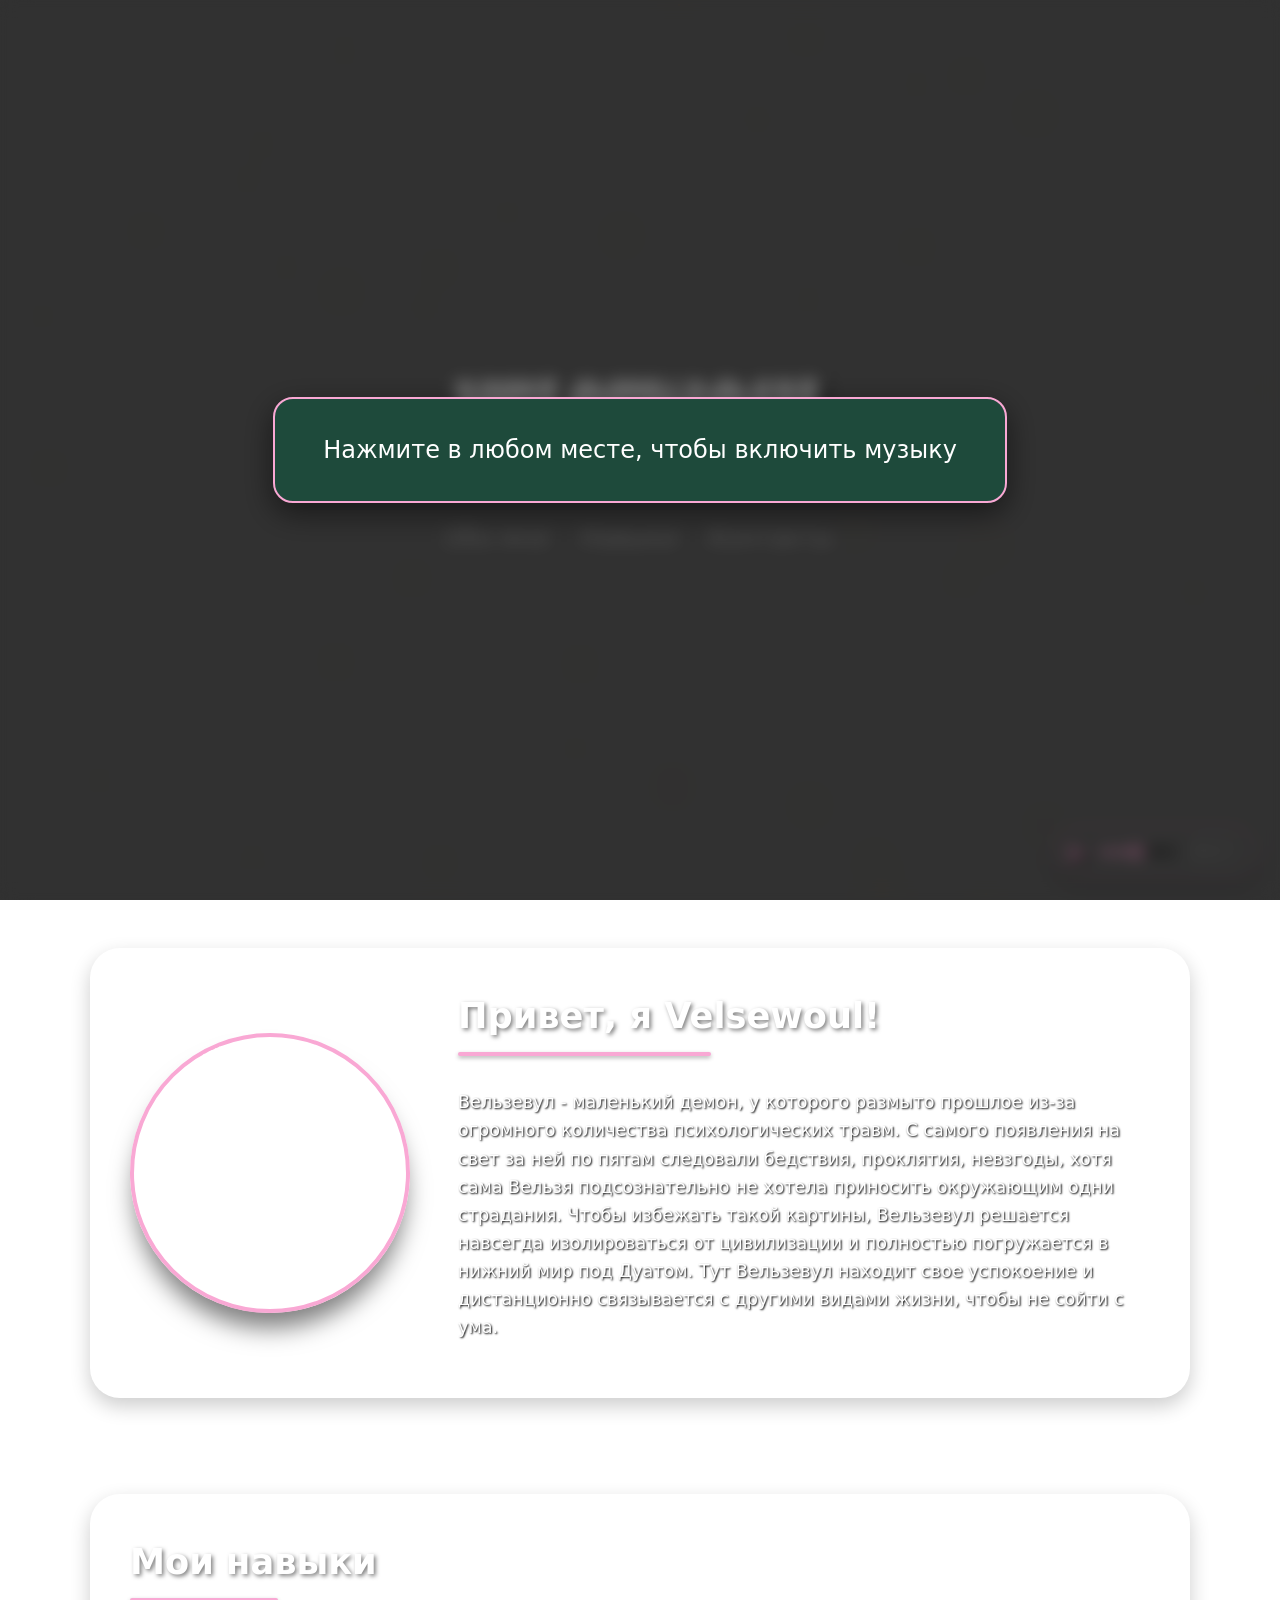
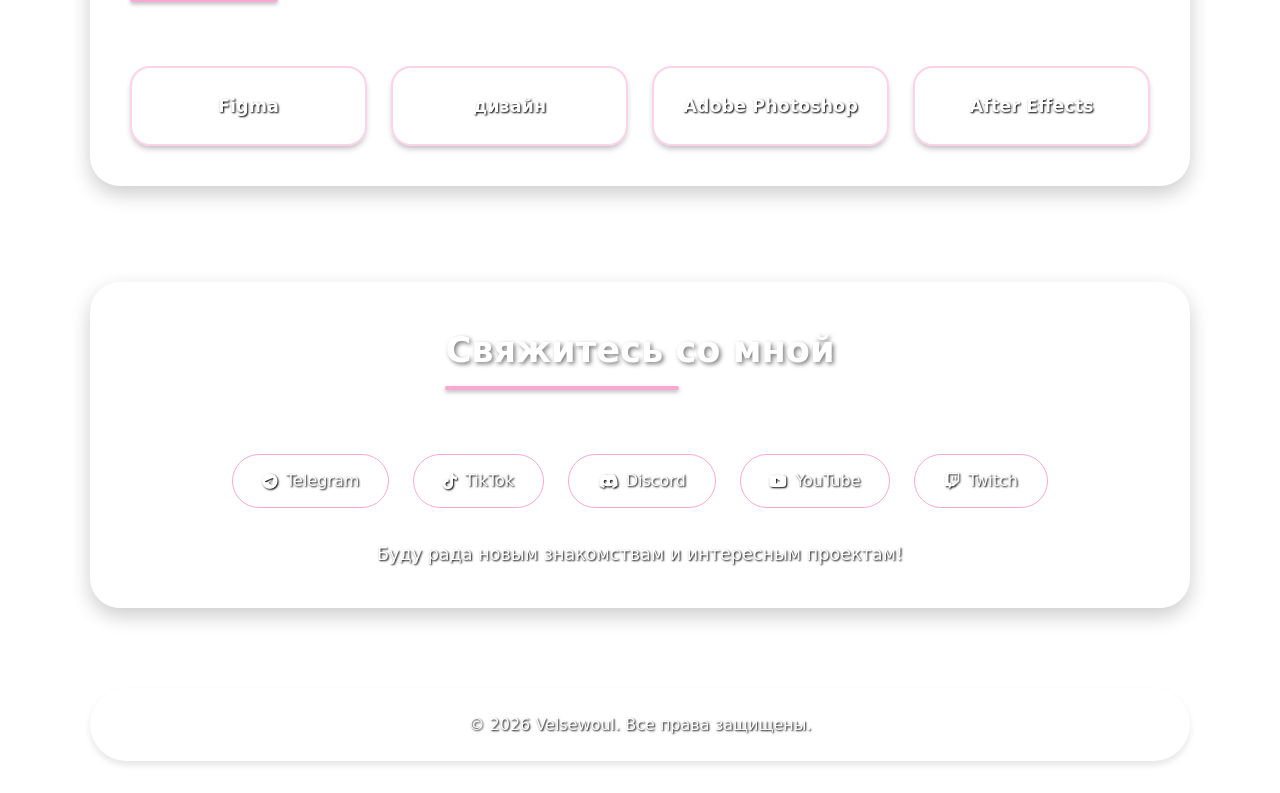
==== index.html @ 4102437e "Update index.html" ====
<!DOCTYPE html>
<html lang="ru">
<head>
    <meta charset="UTF-8">
    <meta name="viewport" content="width=device-width, initial-scale=1.0">
    <title>Личная страница Velsewoul</title>
    <!-- Особый шрифт для заголовка -->
    <link href="https://fonts.googleapis.com/css2?family=Creepster&display=swap" rel="stylesheet">
    <!-- Иконки Font Awesome -->
    <link rel="stylesheet" href="https://cdnjs.cloudflare.com/ajax/libs/font-awesome/6.0.0-beta3/css/all.min.css">
    <link rel="stylesheet" href="site.css">
</head>
<body>
    <!-- Оверлей для первого клика (поверх всего) -->
    <div id="start-overlay" class="start-overlay">
        <div class="overlay-content">
            <p>Нажмите в любом месте, чтобы включить музыку</p>
        </div>
    </div>

    <!-- Фоновое видео (запускается после клика) -->
    <video id="bg-video" class="background-video" loop muted playsinline>
        <source src="background.mp4" type="video/mp4">
        Ваш браузер не поддерживает видео.
    </video>
    <!-- Затемняющий слой поверх видео -->
    <div class="video-overlay"></div>

    <!-- Контейнер для искр костра -->
    <div id="sparks-container" class="sparks-container"></div>

    <!-- Шапка с заголовком и навигацией -->
    <header id="main-header">
        <div class="container">
            <h1 id="logo">Velsewoul</h1>
            <nav>
                <ul>
                    <li><a href="#about">Обо мне</a></li>
                    <li><a href="#skills">Навыки</a></li>
                    <li><a href="#contact">Контакты</a></li>
                </ul>
            </nav>
        </div>
    </header>

    <main>
        <!-- Секция "О себе" -->
        <section id="about" class="about">
            <div class="container">
                <div class="about-content">
                    <img src="https://i.pinimg.com/736x/51/02/11/5102113f59a7981c7765d953097692e5.jpg" alt="Фото Velsewoul" class="profile-photo">
                    <div class="about-text">
                        <h2>Привет, я Velsewoul!</h2>
                        <p>Вельзевул - маленький демон, у которого размыто прошлое из-за огромного количества психологических травм. С самого появления на свет за ней по пятам следовали бедствия, проклятия, невзгоды, хотя сама Вельзя подсознательно не хотела приносить окружающим одни страдания. Чтобы избежать такой картины, Вельзевул решается навсегда изолироваться от цивилизации и полностью погружается в нижний мир под Дуатом. Тут Вельзевул находит свое успокоение и дистанционно связывается с другими видами жизни, чтобы не сойти с ума.</p>
                    </div>
                </div>
            </div>
        </section>

        <!-- Секция "Навыки" -->
        <section id="skills" class="skills">
            <div class="container">
                <h2>Мои навыки</h2>
                <div class="skills-grid">
                    <div class="skill-card">Figma</div>
                    <div class="skill-card">дизайн</div>
                    <div class="skill-card">Adobe Photoshop</div>
                    <div class="skill-card">After Effects</div>
                </div>
            </div>
        </section>

        <!-- Секция "Контакты" -->
        <section id="contact" class="contact">
            <div class="container">
                <h2>Свяжитесь со мной</h2>
                <ul class="contact-list">
                    <li><a href="https://t.me/velsewoul" target="_blank" rel="noopener noreferrer"><i class="fab fa-telegram-plane"></i> Telegram</a></li>
                    <li><a href="https://tiktok.com/@velsewoul_andro" target="_blank" rel="noopener noreferrer"><i class="fab fa-tiktok"></i> TikTok</a></li>
                    <li><a href="https://discord.com/users/955137516720250970" target="_blank" rel="noopener noreferrer"><i class="fab fa-discord"></i> Discord</a></li>
                    <li><a href="https://youtube.com/@yaoowazodub" target="_blank" rel="noopener noreferrer"><i class="fab fa-youtube"></i> YouTube</a></li>
                    <li><a href="https://twitch.tv/velsewoul" target="_blank" rel="noopener noreferrer"><i class="fab fa-twitch"></i> Twitch</a></li>
                </ul>
                <p class="contact-note">Буду рада новым знакомствам и интересным проектам!</p>
            </div>
        </section>
    </main>

    <footer>
        <div class="container">
            <p>&copy; 2026 Velsewoul. Все права защищены.</p>
        </div>
    </footer>

    <!-- Фоновая музыка -->
    <audio id="bg-music" loop preload="auto">
        <source src="music.mp3" type="audio/mpeg">
        Ваш браузер не поддерживает аудио.
    </audio>

    <!-- Панель управления музыкой -->
    <div class="music-control">
        <button id="music-play-pause" class="music-btn play" aria-label="Включить музыку">▶</button>
        <input type="range" id="music-volume" class="music-volume" min="0" max="1" step="0.1" value="0.5">
        <span id="music-status" class="music-status">Выкл</span>
    </div>

    <script>
        const audio = document.getElementById('bg-music');
        const video = document.getElementById('bg-video');
        const playPauseBtn = document.getElementById('music-play-pause');
        const volumeControl = document.getElementById('music-volume');
        const statusSpan = document.getElementById('music-status');
        const overlay = document.getElementById('start-overlay');
        const header = document.getElementById('main-header');
        const logo = document.getElementById('logo');

        // Оверлей первого клика
        overlay.addEventListener('click', function () {
            overlay.classList.add('hidden');
            video.play().catch(error => console.log('Ошибка видео:', error));
            audio.play().then(() => {
                playPauseBtn.textContent = '⏸️';
                statusSpan.textContent = 'Играет';
            }).catch(error => {
                console.log('Ошибка музыки:', error);
                playPauseBtn.textContent = '▶️';
                statusSpan.textContent = 'Выкл';
            });
        });

        // Кнопка play/pause
        playPauseBtn.addEventListener('click', () => {
            if (audio.paused) {
                audio.play();
                playPauseBtn.textContent = '⏸️';
                statusSpan.textContent = 'Играет';
            } else {
                audio.pause();
                playPauseBtn.textContent = '▶️';
                statusSpan.textContent = 'Пауза';
            }
        });

        // Громкость
        volumeControl.addEventListener('input', (e) => {
            audio.volume = e.target.value;
        });

        // Эффект сжатия шапки при скролле
        window.addEventListener('scroll', () => {
            if (window.scrollY > 10) {
                header.classList.add('shrink');
            } else {
                header.classList.remove('shrink');
            }
        });

        // Клик по логотипу Velsewoul — прокрутка вверх
        logo.addEventListener('click', function () {
            window.scrollTo({
                top: 0,
                behavior: 'smooth'
            });
        });

        // Генерация искр
        const sparksContainer = document.getElementById('sparks-container');
        const numberOfSparks = 50;

        for (let i = 0; i < numberOfSparks; i++) {
            const spark = document.createElement('div');
            spark.classList.add('spark');
            const size = Math.random() * 4 + 2;
            spark.style.width = size + 'px';
            spark.style.height = size + 'px';
            spark.style.left = Math.random() * 100 + 'vw';
            spark.style.top = Math.random() * 100 + 'vh';
            const duration = Math.random() * 5 + 3;
            spark.style.animation = `floatSpark ${duration}s linear infinite`;
            spark.style.animationDelay = Math.random() * 5 + 's';
            const hue = Math.random() * 30 + 10;
            spark.style.backgroundColor = `hsl(${hue}, 100%, 60%)`;
            spark.style.boxShadow = `0 0 ${size * 2}px hsl(${hue}, 100%, 70%)`;
            sparksContainer.appendChild(spark);
        }
    </script>
</body>
</html>
---- site.css ----
/* Базовые сбросы и переменные */
* {
    margin: 0;
    padding: 0;
    box-sizing: border-box;
}

body {
    font-family: 'Segoe UI', Roboto, system-ui, sans-serif;
    line-height: 1.6;
    color: white;
    background-color: transparent;
    display: flex;
    flex-direction: column;
    min-height: 100vh;
    overflow-x: hidden;
    -webkit-overflow-scrolling: touch; /* плавный скролл на iOS */
}

.container {
    max-width: 1100px;
    margin: 0 auto;
    padding: 0 20px;
}

/* Фоновое видео */
.background-video {
    position: fixed;
    top: 0;
    left: 0;
    width: 100%;
    height: 100%;
    object-fit: cover;
    z-index: -2;
    pointer-events: none;
}

/* Затемняющий слой поверх видео */
.video-overlay {
    position: fixed;
    top: 0;
    left: 0;
    width: 100%;
    height: 100%;
    background-color: rgba(0, 0, 0, 0.4);
    z-index: -1;
    pointer-events: none;
}

/* Контейнер для искр */
.sparks-container {
    position: fixed;
    top: 0;
    left: 0;
    width: 100%;
    height: 100%;
    pointer-events: none;
    z-index: 5;
    overflow: hidden;
}

/* Стили искры */
.spark {
    position: absolute;
    border-radius: 50%;
    background-color: orange;
    box-shadow: 0 0 10px orange;
    will-change: transform, opacity;
    opacity: 0.9;
}

/* Анимация искры */
@keyframes floatSpark {
    0% {
        transform: translateY(0);
        opacity: 0.9;
    }

    100% {
        transform: translateY(-100vh);
        opacity: 0;
    }
}

/* ===== ШАПКА (на весь экран) ===== */
header {
    height: 100vh;
    display: flex;
    align-items: center;
    justify-content: center;
    transition: height 0.5s ease;
    background-color: transparent;
    position: sticky;
    top: 0;
    z-index: 10;
    overflow: hidden;
}

    /* Размытый фон под текстом (только в развёрнутом состоянии) */
    header::before {
        content: '';
        position: absolute;
        top: 0;
        left: 0;
        width: 100%;
        height: 100%;
        backdrop-filter: blur(15px);
        -webkit-backdrop-filter: blur(15px);
        background-color: rgba(0, 0, 0, 0.2);
        z-index: -1;
        pointer-events: none;
    }

    header .container {
        background-color: transparent;
        backdrop-filter: none;
        box-shadow: none;
        text-align: center;
        transition: all 0.5s ease;
        width: 100%;
        position: relative;
    }

    header h1 {
        font-size: 6rem;
        font-family: 'Creepster', cursive;
        transition: font-size 0.5s ease;
        text-shadow: 4px 4px 8px black;
        margin: 0;
        cursor: pointer; /* указываем, что элемент кликабельный */
    }

    /* Навигация в развёрнутом состоянии */
    header nav ul {
        list-style: none;
        display: flex;
        gap: 2rem;
        justify-content: center;
        margin-top: 1.5rem;
    }

    header nav a {
        color: white;
        text-decoration: none;
        font-weight: 500;
        transition: color 0.2s;
        text-shadow: 1px 1px 2px black;
        font-size: 1.5rem;
    }

        header nav a:hover {
            color: #f9a8d4;
        }

    /* ===== СЖАТОЕ СОСТОЯНИЕ (при скролле) ===== */
    header.shrink {
        height: 70px;
        min-height: 70px;
    }

        header.shrink::before {
            display: none;
        }

        header.shrink .container {
            background-color: rgba(30, 74, 59, 0.7);
            backdrop-filter: blur(10px);
            -webkit-backdrop-filter: blur(10px);
            border-radius: 50px;
            padding: 0.4rem 1.5rem;
            display: flex;
            justify-content: space-between;
            align-items: center;
            text-align: left;
            box-shadow: 0 4px 6px rgba(0,0,0,0.1);
            width: auto;
            margin: 0 20px;
        }

        header.shrink h1 {
            font-size: 1.8rem;
            font-family: 'Creepster', cursive;
            text-shadow: 2px 2px 4px black;
            margin: 0;
            line-height: 70px;
            cursor: pointer;
        }

        header.shrink nav ul {
            display: flex;
            gap: 1.5rem;
            margin: 0;
        }

        header.shrink nav a {
            font-size: 1rem;
            color: white;
            text-shadow: 1px 1px 2px black;
            padding: 0.3rem 0;
        }

/* Основной контент */
main {
    flex: 1;
}

section {
    padding: 3rem 0;
    background-color: transparent;
}

    /* Контейнеры внутри секций (с blur) */
    section .container {
        background-color: transparent;
        backdrop-filter: blur(10px);
        -webkit-backdrop-filter: blur(10px);
        border-radius: 30px;
        padding: 2.5rem;
        box-shadow: 0 8px 20px rgba(0,0,0,0.2);
        color: white;
    }

    /* Заголовки секций */
    section h2 {
        font-size: 2.2rem;
        margin-bottom: 2rem;
        color: white;
        position: relative;
        display: inline-block;
        text-shadow: 2px 2px 4px rgba(0,0,0,0.5);
    }

        section h2::after {
            content: '';
            display: block;
            width: 60%;
            height: 4px;
            background: #f9a8d4;
            margin-top: 8px;
            border-radius: 2px;
            box-shadow: 0 2px 4px rgba(0,0,0,0.3);
        }

/* Секция "О себе" */
.about-content {
    display: flex;
    align-items: center;
    gap: 3rem;
    flex-wrap: wrap;
}

.profile-photo {
    width: 280px;
    height: 280px;
    border-radius: 50%;
    object-fit: cover;
    box-shadow: 0 20px 25px -5px rgba(0,0,0,0.5);
    border: 4px solid #f9a8d4;
}

.about-text {
    flex: 1;
    min-width: 300px;
}

    .about-text p {
        margin-bottom: 1rem;
        font-size: 1.1rem;
        color: white;
        text-shadow: 1px 1px 2px black;
    }

/* Карточки навыков */
.skills-grid {
    display: grid;
    grid-template-columns: repeat(auto-fit, minmax(150px, 1fr));
    gap: 1.5rem;
    margin-top: 2rem;
}

.skill-card {
    background-color: transparent;
    backdrop-filter: blur(8px);
    -webkit-backdrop-filter: blur(8px);
    padding: 1.5rem;
    text-align: center;
    border-radius: 20px;
    font-weight: 600;
    font-size: 1.1rem;
    box-shadow: 0 4px 6px -2px rgba(0,0,0,0.3);
    transition: transform 0.2s, box-shadow 0.2s;
    border: 2px solid rgba(249, 168, 212, 0.5);
    color: white;
    text-shadow: 1px 1px 2px black;
}

    .skill-card:hover {
        transform: translateY(-5px);
        box-shadow: 0 10px 15px -3px rgba(0,0,0,0.3);
        border-color: #f9a8d4;
    }

/* Секция "Контакты" */
.contact {
    text-align: center;
}

.contact-list {
    list-style: none;
    margin: 2rem 0;
    display: flex;
    justify-content: center;
    gap: 1.5rem;
    flex-wrap: wrap;
}

    .contact-list a {
        display: inline-flex;
        align-items: center;
        gap: 8px;
        padding: 0.8rem 1.8rem;
        background-color: transparent;
        backdrop-filter: blur(8px);
        -webkit-backdrop-filter: blur(8px);
        color: white;
        text-decoration: none;
        border-radius: 40px;
        font-weight: 500;
        transition: background-color 0.2s, transform 0.2s, color 0.2s;
        border: 1px solid #f9a8d4;
        text-shadow: 1px 1px 2px black;
    }

        .contact-list a:hover {
            background-color: #f9a8d4;
            color: #1e4a3b;
            transform: scale(1.05);
            border-color: transparent;
        }

.contact-note {
    font-size: 1.1rem;
    color: white;
    margin-top: 2rem;
    text-shadow: 1px 1px 2px black;
}

/* Подвал */
footer {
    background-color: transparent;
    padding: 2rem 0;
}

    footer .container {
        background-color: transparent;
        backdrop-filter: blur(10px);
        -webkit-backdrop-filter: blur(10px);
        border-radius: 50px;
        padding: 1.5rem 2rem;
        text-align: center;
        color: white;
        box-shadow: 0 4px 6px rgba(0,0,0,0.1);
        text-shadow: 1px 1px 2px black;
    }

/* Панель управления музыкой */
.music-control {
    position: fixed;
    bottom: 20px;
    right: 20px;
    background-color: transparent;
    backdrop-filter: blur(10px);
    -webkit-backdrop-filter: blur(10px);
    color: white;
    padding: 10px 15px;
    border-radius: 50px;
    display: flex;
    align-items: center;
    gap: 10px;
    box-shadow: 0 4px 10px rgba(0,0,0,0.3);
    z-index: 1000;
    border: 1px solid #f9a8d4;
    text-shadow: 1px 1px 2px black;
}

.music-btn {
    background: none;
    border: none;
    font-size: 1.5rem;
    cursor: pointer;
    color: #f9a8d4;
    transition: transform 0.2s;
    filter: drop-shadow(2px 2px 2px black);
}

    .music-btn:hover {
        transform: scale(1.1);
    }

.music-volume {
    width: 80px;
    cursor: pointer;
    accent-color: #f9a8d4;
}

.music-status {
    font-size: 0.9rem;
    background-color: transparent;
    backdrop-filter: blur(4px);
    -webkit-backdrop-filter: blur(4px);
    padding: 4px 8px;
    border-radius: 20px;
    min-width: 50px;
    text-align: center;
    border: 1px solid rgba(255,255,255,0.3);
}

/* Оверлей для первого клика */
.start-overlay {
    position: fixed;
    top: 0;
    left: 0;
    width: 100%;
    height: 100%;
    background-color: rgba(0, 0, 0, 0.6);
    backdrop-filter: blur(8px);
    -webkit-backdrop-filter: blur(8px);
    display: flex;
    align-items: center;
    justify-content: center;
    z-index: 2000;
    cursor: pointer;
    transition: opacity 0.5s ease;
}

.overlay-content {
    background-color: #1e4a3b;
    color: white;
    padding: 2rem 3rem;
    border-radius: 20px;
    text-align: center;
    font-size: 1.5rem;
    box-shadow: 0 10px 30px rgba(0,0,0,0.5);
    border: 2px solid #f9a8d4;
}

    .overlay-content p {
        margin: 0;
    }

.start-overlay.hidden {
    opacity: 0;
    pointer-events: none;
}

/* Адаптивность для мобильных */
@media (max-width: 768px) {
    header h1 {
        font-size: 4rem;
    }

    header nav a {
        font-size: 1.2rem;
    }

    header.shrink {
        height: 60px;
        min-height: 60px;
    }

        header.shrink h1 {
            font-size: 1.5rem;
            line-height: 60px;
        }

        header.shrink .container {
            padding: 0.2rem 1rem;
            border-radius: 30px;
        }

        header.shrink nav ul {
            gap: 1rem;
        }

        header.shrink nav a {
            font-size: 0.9rem;
        }

    .about-content {
        flex-direction: column;
        text-align: center;
    }

    .profile-photo {
        width: 220px;
        height: 220px;
    }

    section h2::after {
        margin-left: auto;
        margin-right: auto;
    }

    section .container {
        padding: 1.5rem;
    }

    .contact-list {
        gap: 1rem;
    }
}

@media (max-width: 600px) {
    .music-control {
        bottom: 10px;
        right: 10px;
        padding: 8px 12px;
    }

    .music-volume {
        width: 60px;
    }

    .overlay-content {
        padding: 1.5rem 2rem;
        font-size: 1.2rem;
    }

    header.shrink .container {
        flex-direction: column;
        align-items: center;
        padding: 0.5rem;
    }

    header.shrink h1 {
        line-height: 1.2;
        margin-bottom: 0.3rem;
    }

    header.shrink nav ul {
        gap: 0.8rem;
        justify-content: center;
    }

    header.shrink nav a {
        font-size: 0.85rem;
    }
}

@media (max-width: 480px) {
    /* Убираем sticky на очень маленьких экранах для избежания проблем с адресной строкой */
    header {
        position: relative;
        height: 100vh; /* сохраняем высоту, но sticky отключаем */
    }

        header.shrink {
            position: sticky; /* возвращаем sticky в сжатом состоянии, если нужно */
            top: 0;
        }

    section {
        padding: 2rem 0;
    }

    .skills-grid {
        grid-template-columns: 1fr;
    }

    .contact-list {
        flex-direction: column;
        gap: 0.8rem;
    }

    footer .container {
        border-radius: 30px;
        padding: 1rem;
    }
}
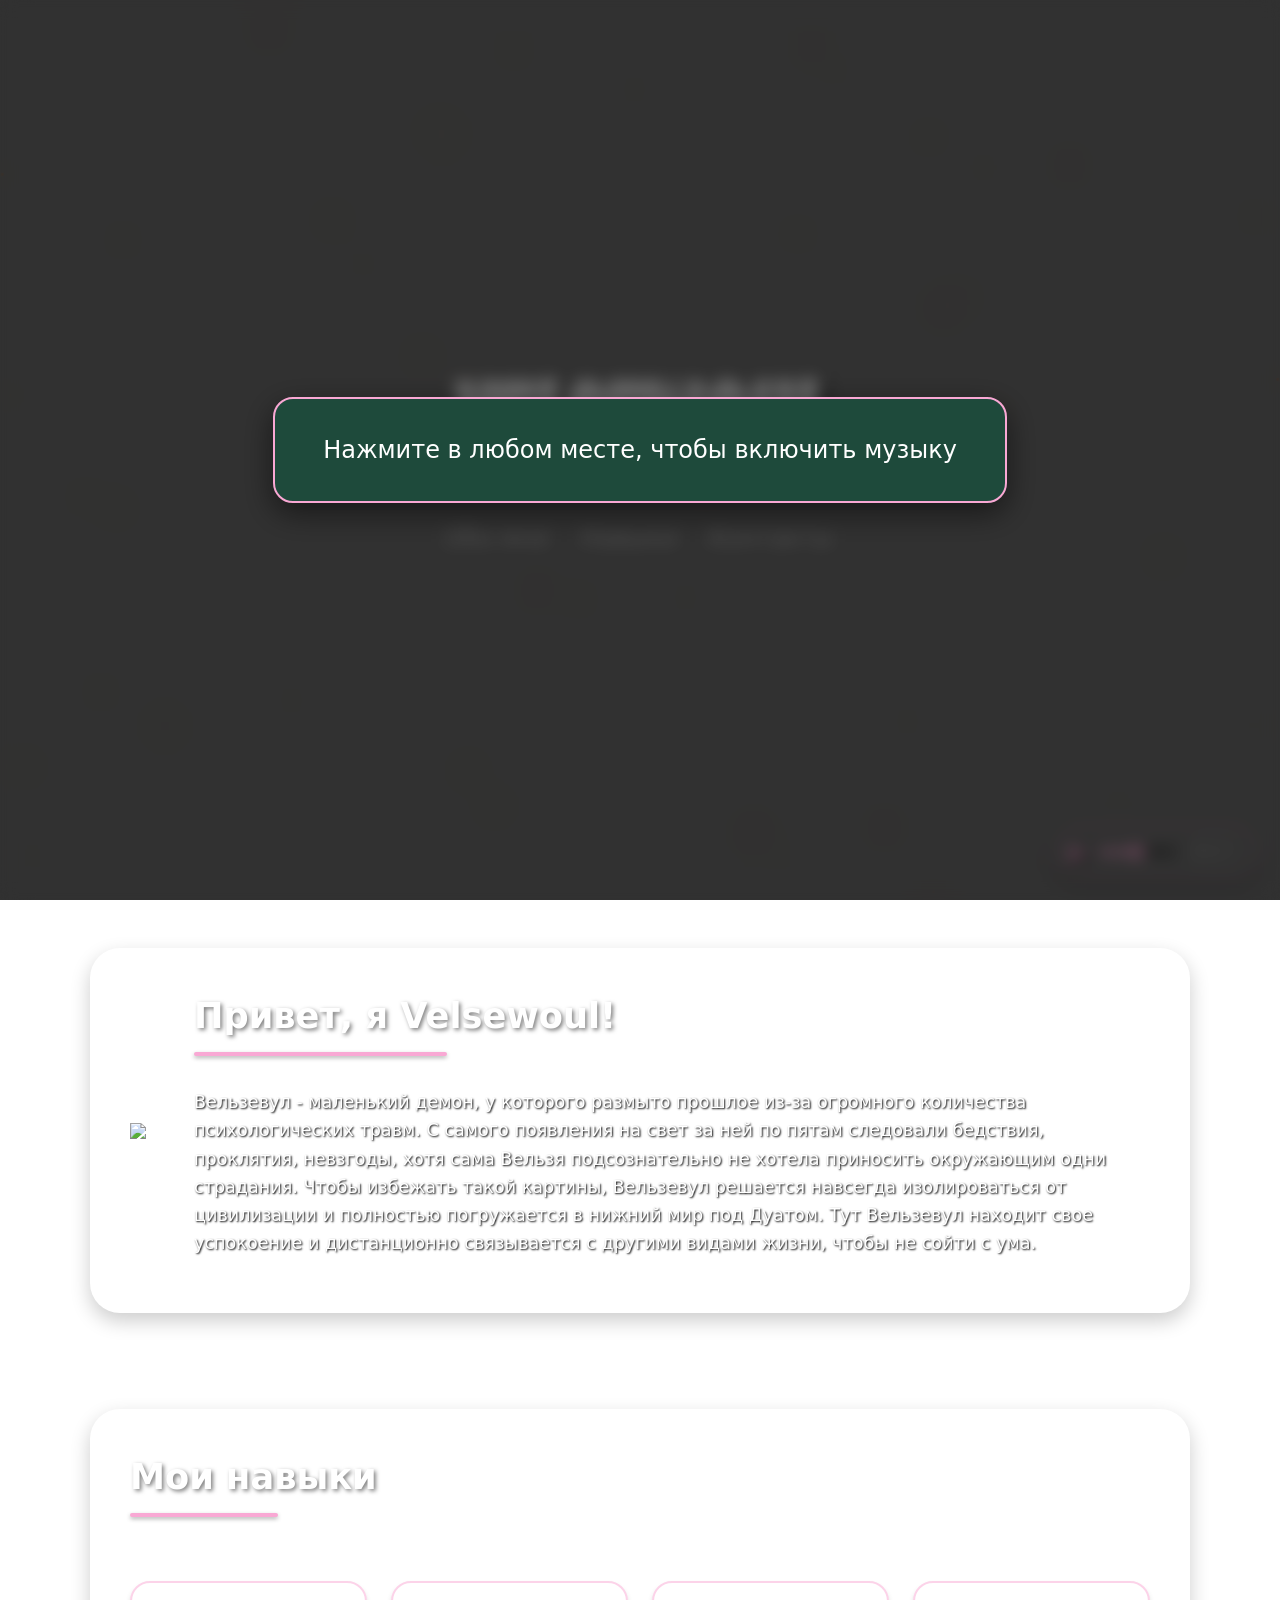
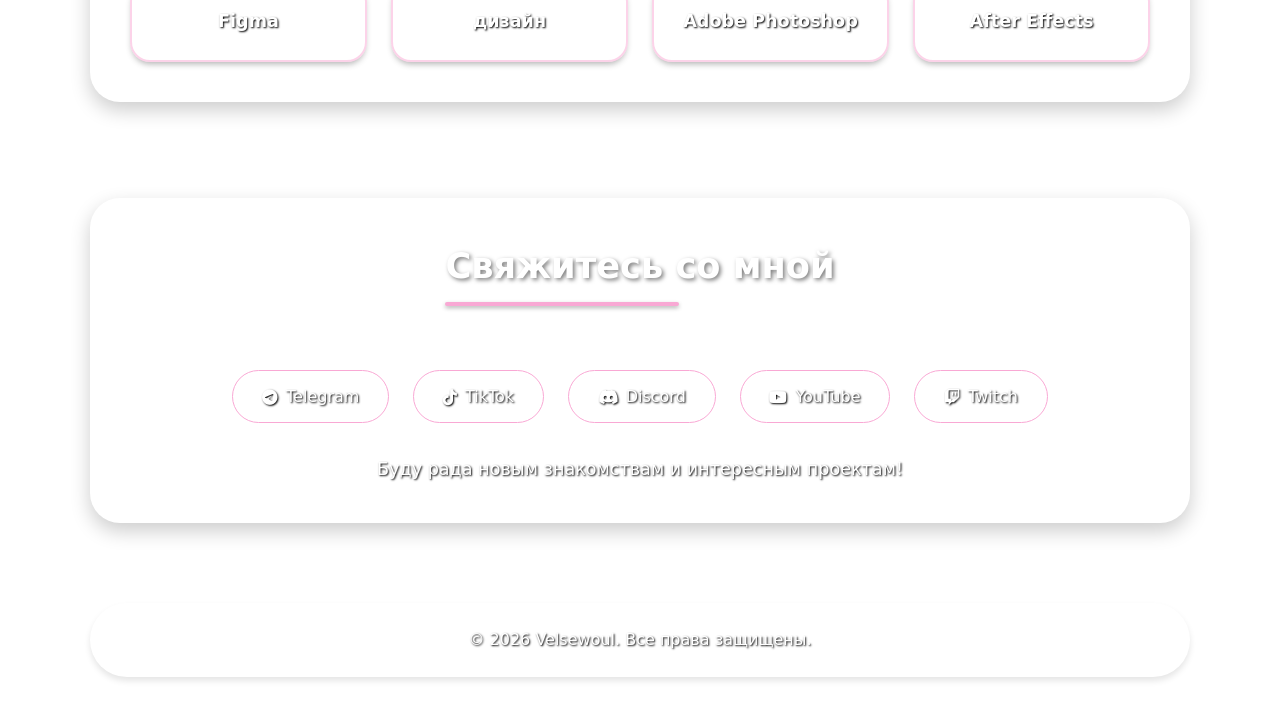
==== commit c9220b05: "Update index.html" ====
--- a/index.html
+++ b/index.html
@@ -48,7 +48,7 @@
         <section id="about" class="about">
             <div class="container">
                 <div class="about-content">
-                    <img src="https://i.pinimg.com/736x/51/02/11/5102113f59a7981c7765d953097692e5.jpg" alt="Фото Velsewoul" class="profile-photo">
+                    <img src="https://cdn.discordapp.com/avatars/955137516720250970/5d464bedb6b266ba184f31e4df613506.webp">
                     <div class="about-text">
                         <h2>Привет, я Velsewoul!</h2>
                         <p>Вельзевул - маленький демон, у которого размыто прошлое из-за огромного количества психологических травм. С самого появления на свет за ней по пятам следовали бедствия, проклятия, невзгоды, хотя сама Вельзя подсознательно не хотела приносить окружающим одни страдания. Чтобы избежать такой картины, Вельзевул решается навсегда изолироваться от цивилизации и полностью погружается в нижний мир под Дуатом. Тут Вельзевул находит свое успокоение и дистанционно связывается с другими видами жизни, чтобы не сойти с ума.</p>
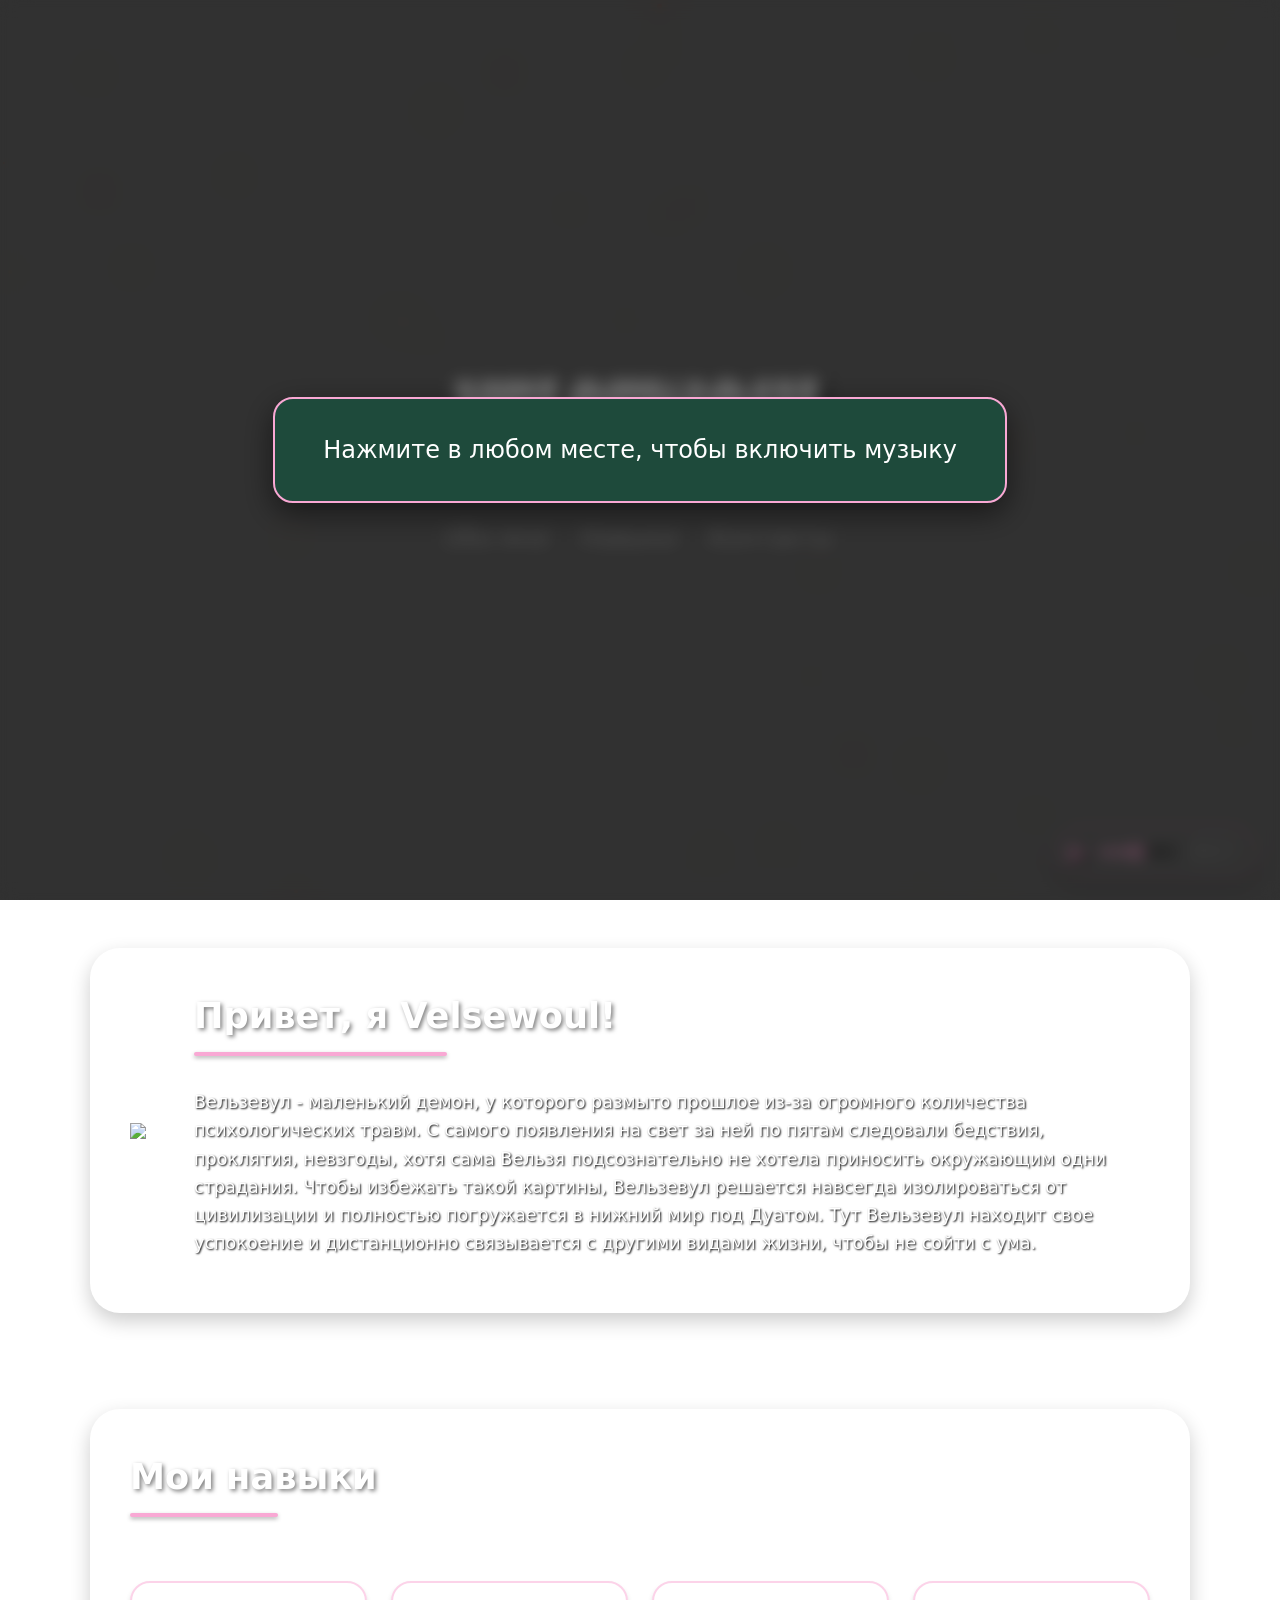
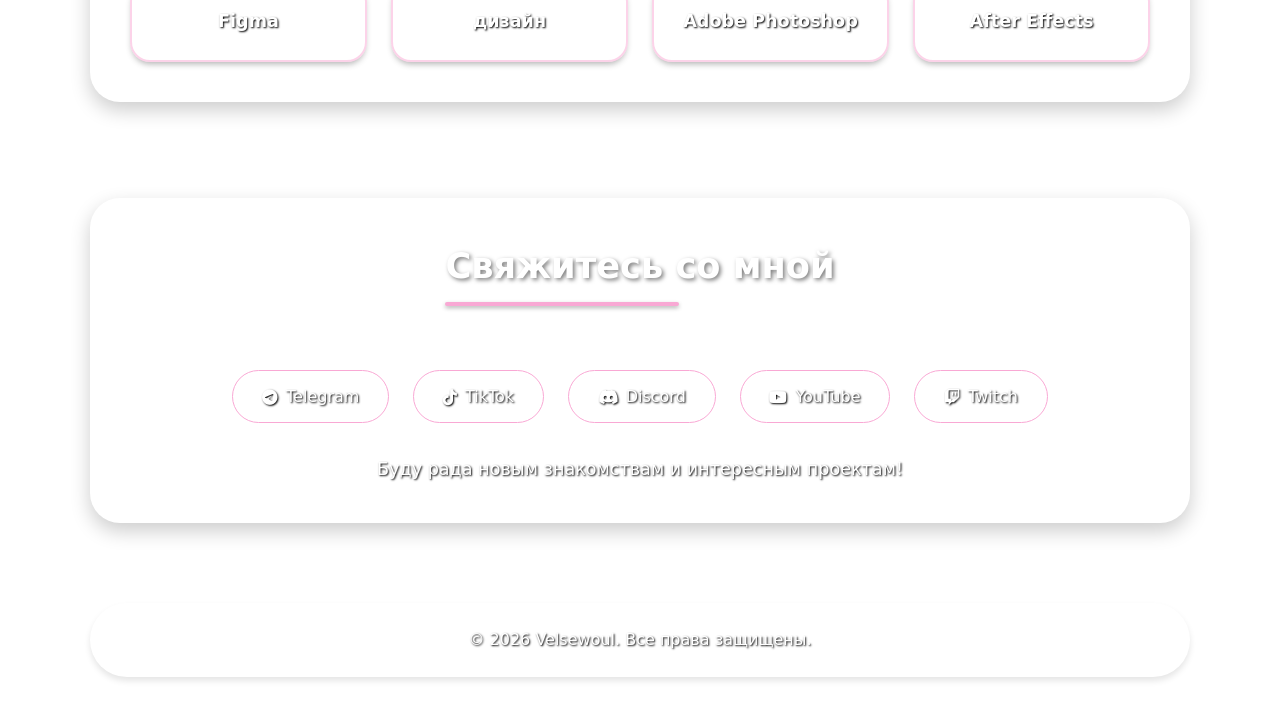
==== commit 6352abc6: "Update index.html" ====
--- a/index.html
+++ b/index.html
@@ -48,7 +48,7 @@
         <section id="about" class="about">
             <div class="container">
                 <div class="about-content">
-                    <img src="https://cdn.discordapp.com/avatars/955137516720250970/5d464bedb6b266ba184f31e4df613506.webp">
+                    <img src="https://cdn4.telesco.pe/file/[base64].jpg">
                     <div class="about-text">
                         <h2>Привет, я Velsewoul!</h2>
                         <p>Вельзевул - маленький демон, у которого размыто прошлое из-за огромного количества психологических травм. С самого появления на свет за ней по пятам следовали бедствия, проклятия, невзгоды, хотя сама Вельзя подсознательно не хотела приносить окружающим одни страдания. Чтобы избежать такой картины, Вельзевул решается навсегда изолироваться от цивилизации и полностью погружается в нижний мир под Дуатом. Тут Вельзевул находит свое успокоение и дистанционно связывается с другими видами жизни, чтобы не сойти с ума.</p>
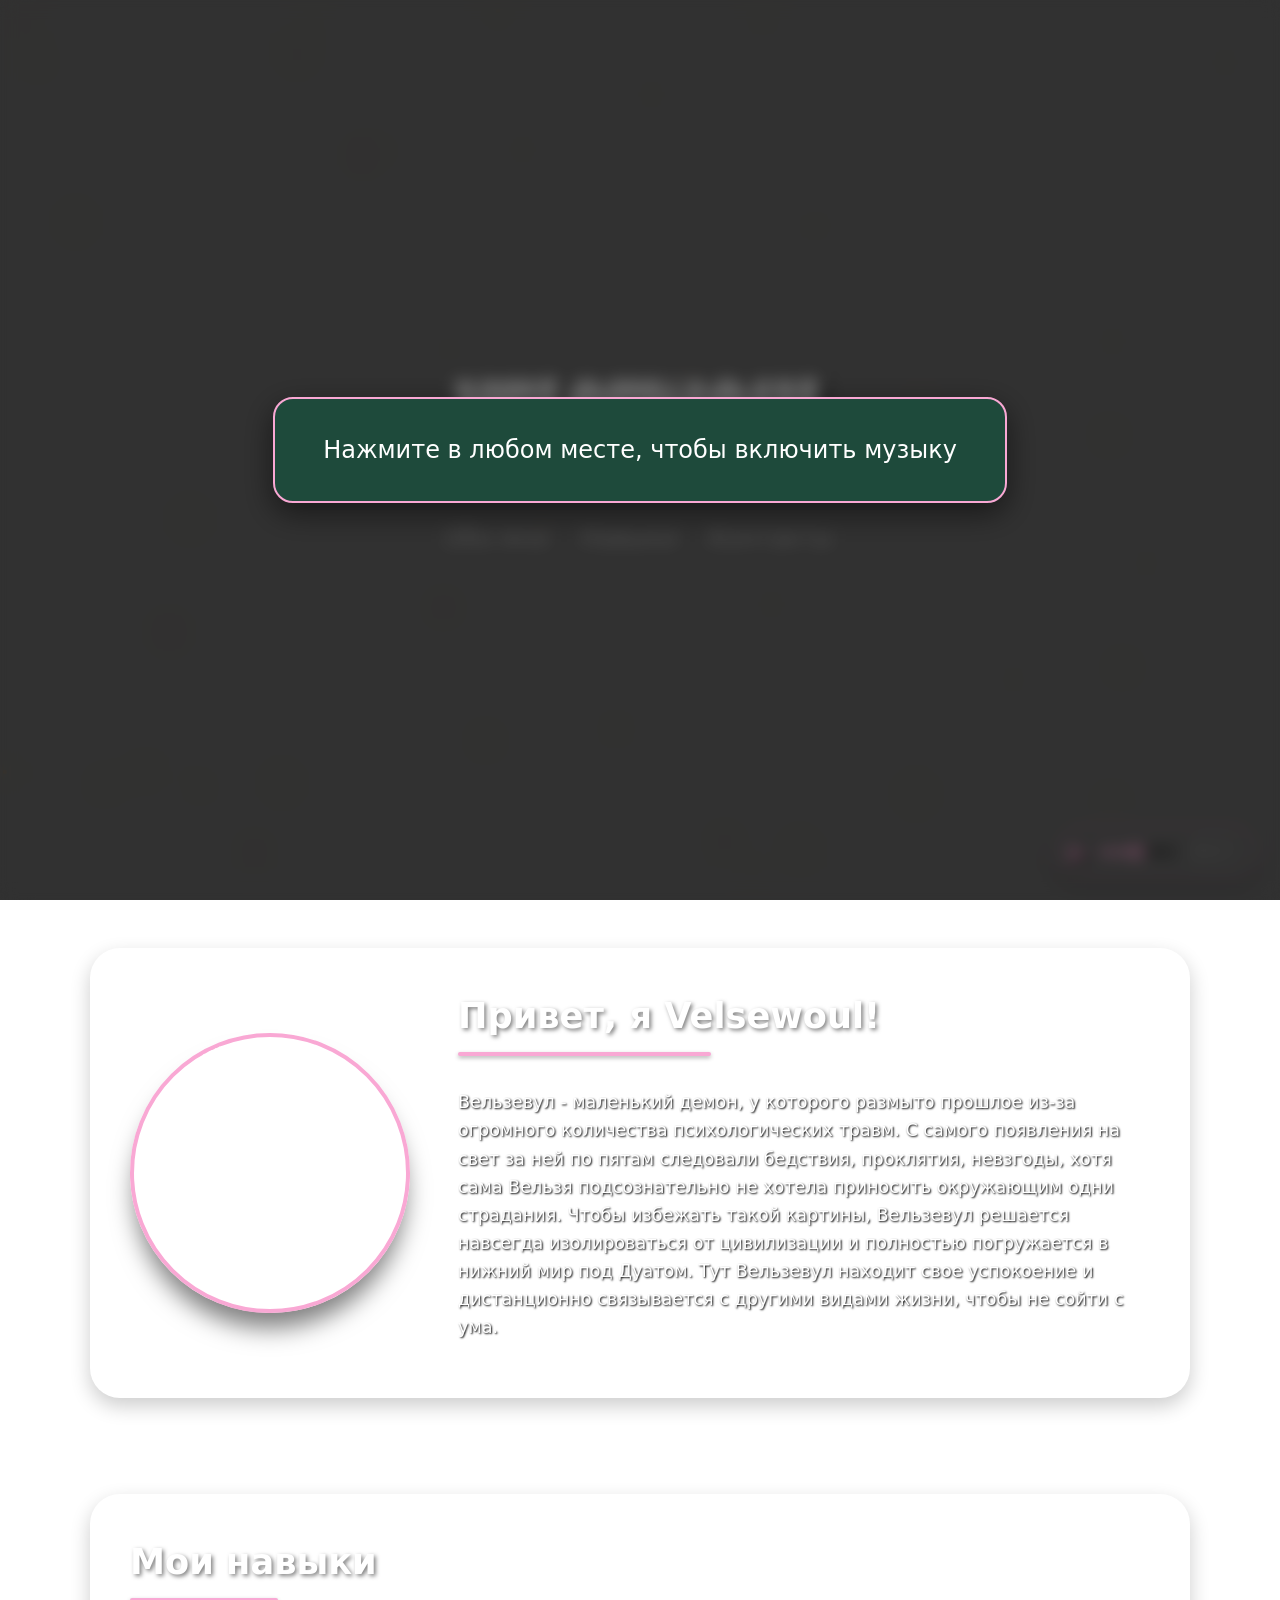
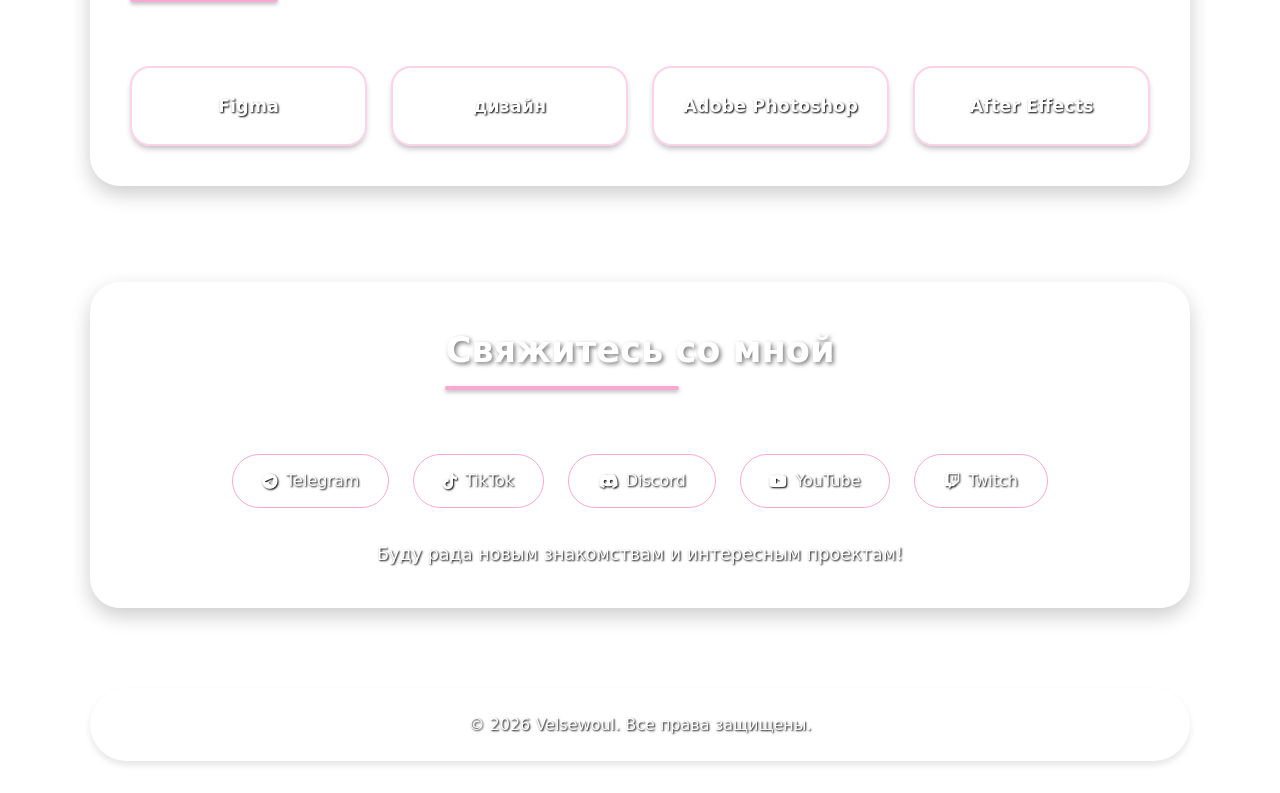
==== commit aaf3f4ad: "Update index.html" ====
--- a/index.html
+++ b/index.html
@@ -48,7 +48,7 @@
         <section id="about" class="about">
             <div class="container">
                 <div class="about-content">
-                    <img src="https://cdn4.telesco.pe/file/[base64].jpg">
+                    <img src="https://cdn4.telesco.pe/file/[base64].jpg" alt="Фото Velsewoul" class="profile-photo">
                     <div class="about-text">
                         <h2>Привет, я Velsewoul!</h2>
                         <p>Вельзевул - маленький демон, у которого размыто прошлое из-за огромного количества психологических травм. С самого появления на свет за ней по пятам следовали бедствия, проклятия, невзгоды, хотя сама Вельзя подсознательно не хотела приносить окружающим одни страдания. Чтобы избежать такой картины, Вельзевул решается навсегда изолироваться от цивилизации и полностью погружается в нижний мир под Дуатом. Тут Вельзевул находит свое успокоение и дистанционно связывается с другими видами жизни, чтобы не сойти с ума.</p>
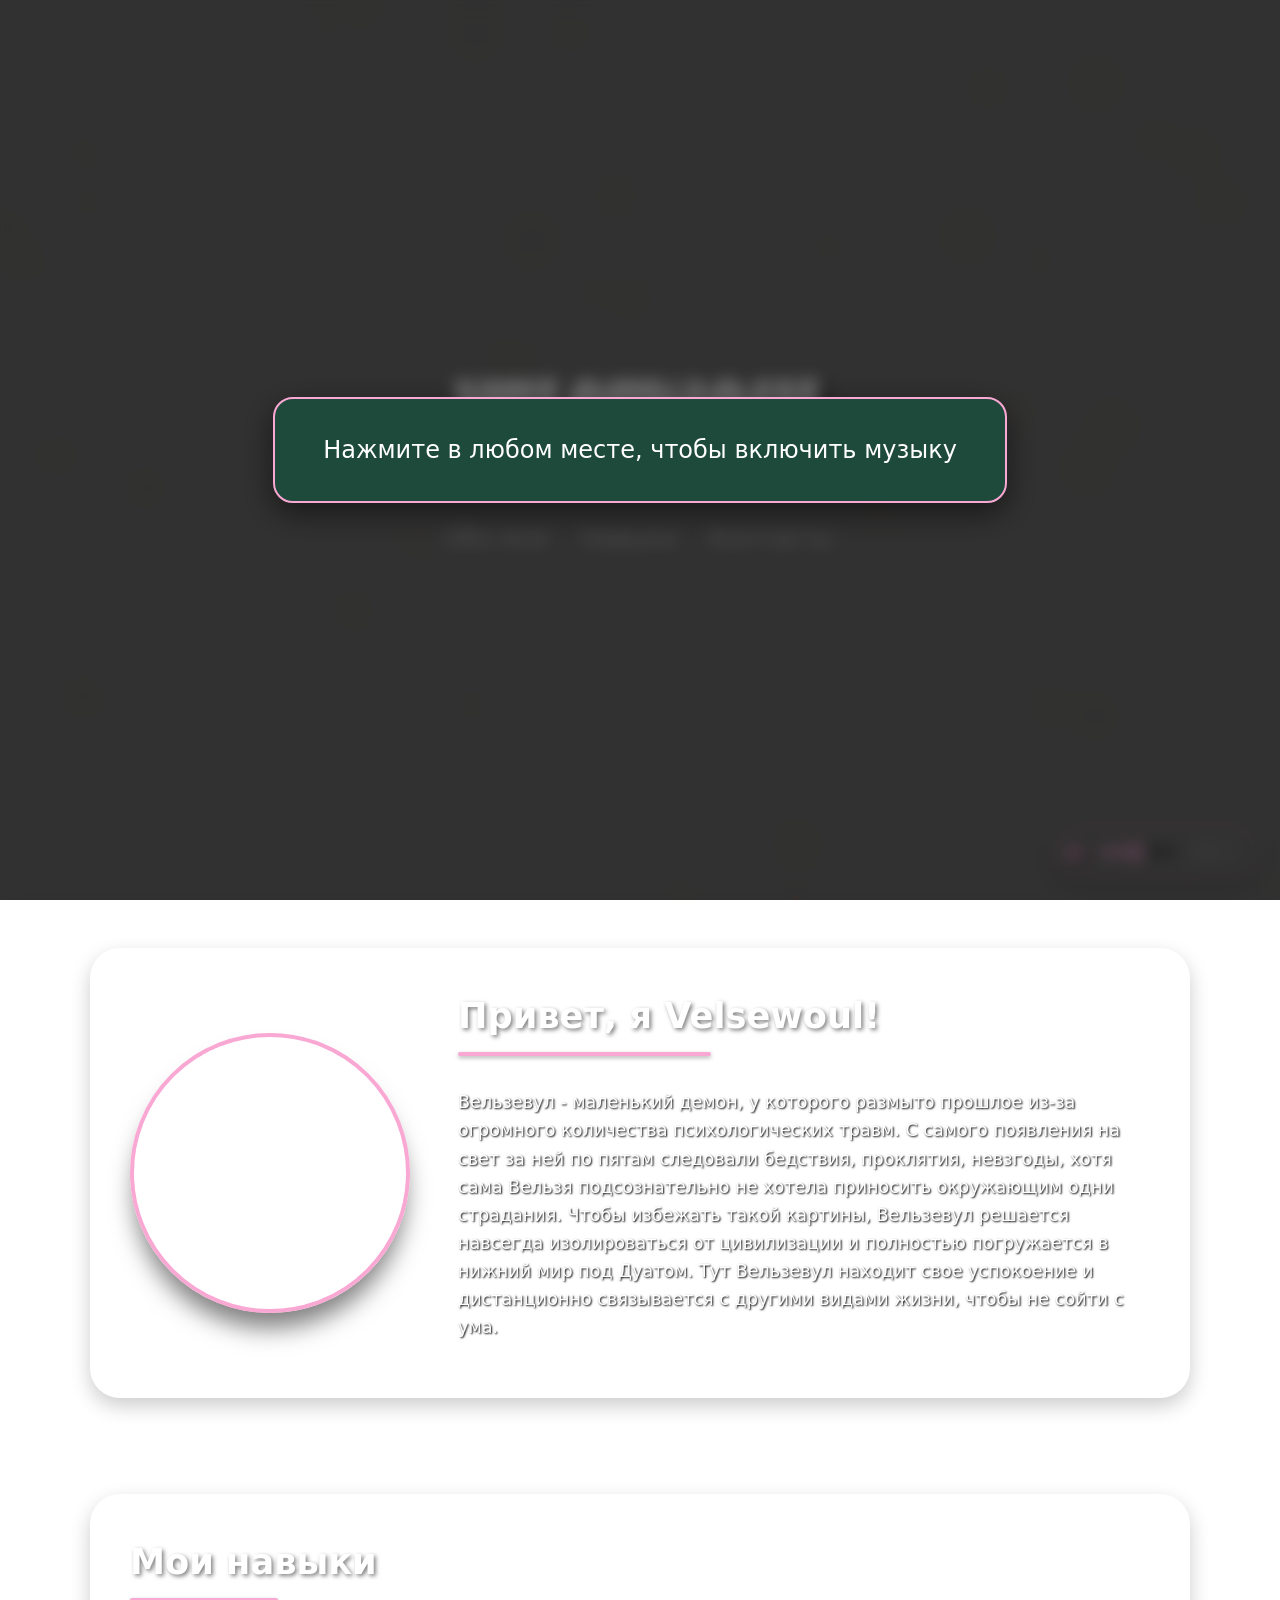
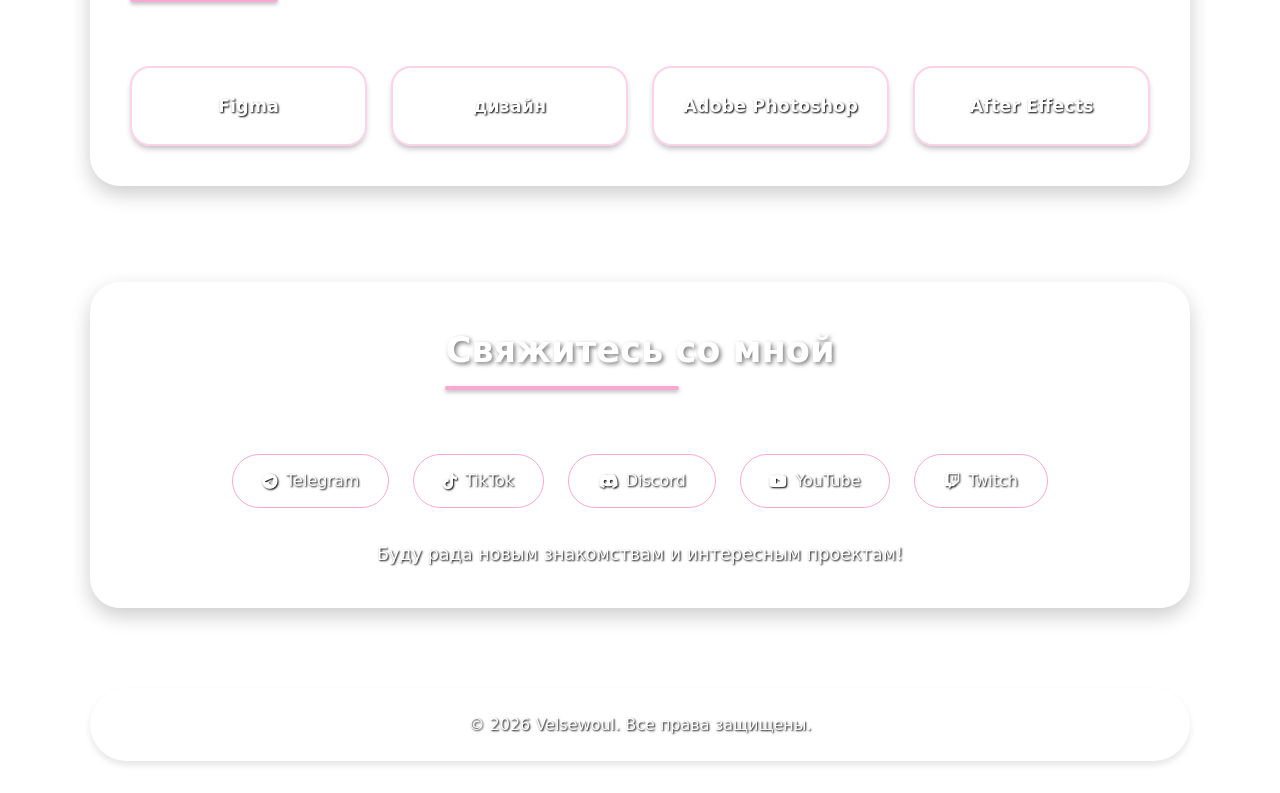
==== commit 27c8f3f0: "Update index.html" ====
--- a/index.html
+++ b/index.html
@@ -48,7 +48,7 @@
         <section id="about" class="about">
             <div class="container">
                 <div class="about-content">
-                    <img src="https://cdn4.telesco.pe/file/[base64].jpg" alt="Фото Velsewoul" class="profile-photo">
+                    <img src="https://unavatar.io/telegram/velsewoul" alt="Фото Velsewoul" class="profile-photo">
                     <div class="about-text">
                         <h2>Привет, я Velsewoul!</h2>
                         <p>Вельзевул - маленький демон, у которого размыто прошлое из-за огромного количества психологических травм. С самого появления на свет за ней по пятам следовали бедствия, проклятия, невзгоды, хотя сама Вельзя подсознательно не хотела приносить окружающим одни страдания. Чтобы избежать такой картины, Вельзевул решается навсегда изолироваться от цивилизации и полностью погружается в нижний мир под Дуатом. Тут Вельзевул находит свое успокоение и дистанционно связывается с другими видами жизни, чтобы не сойти с ума.</p>
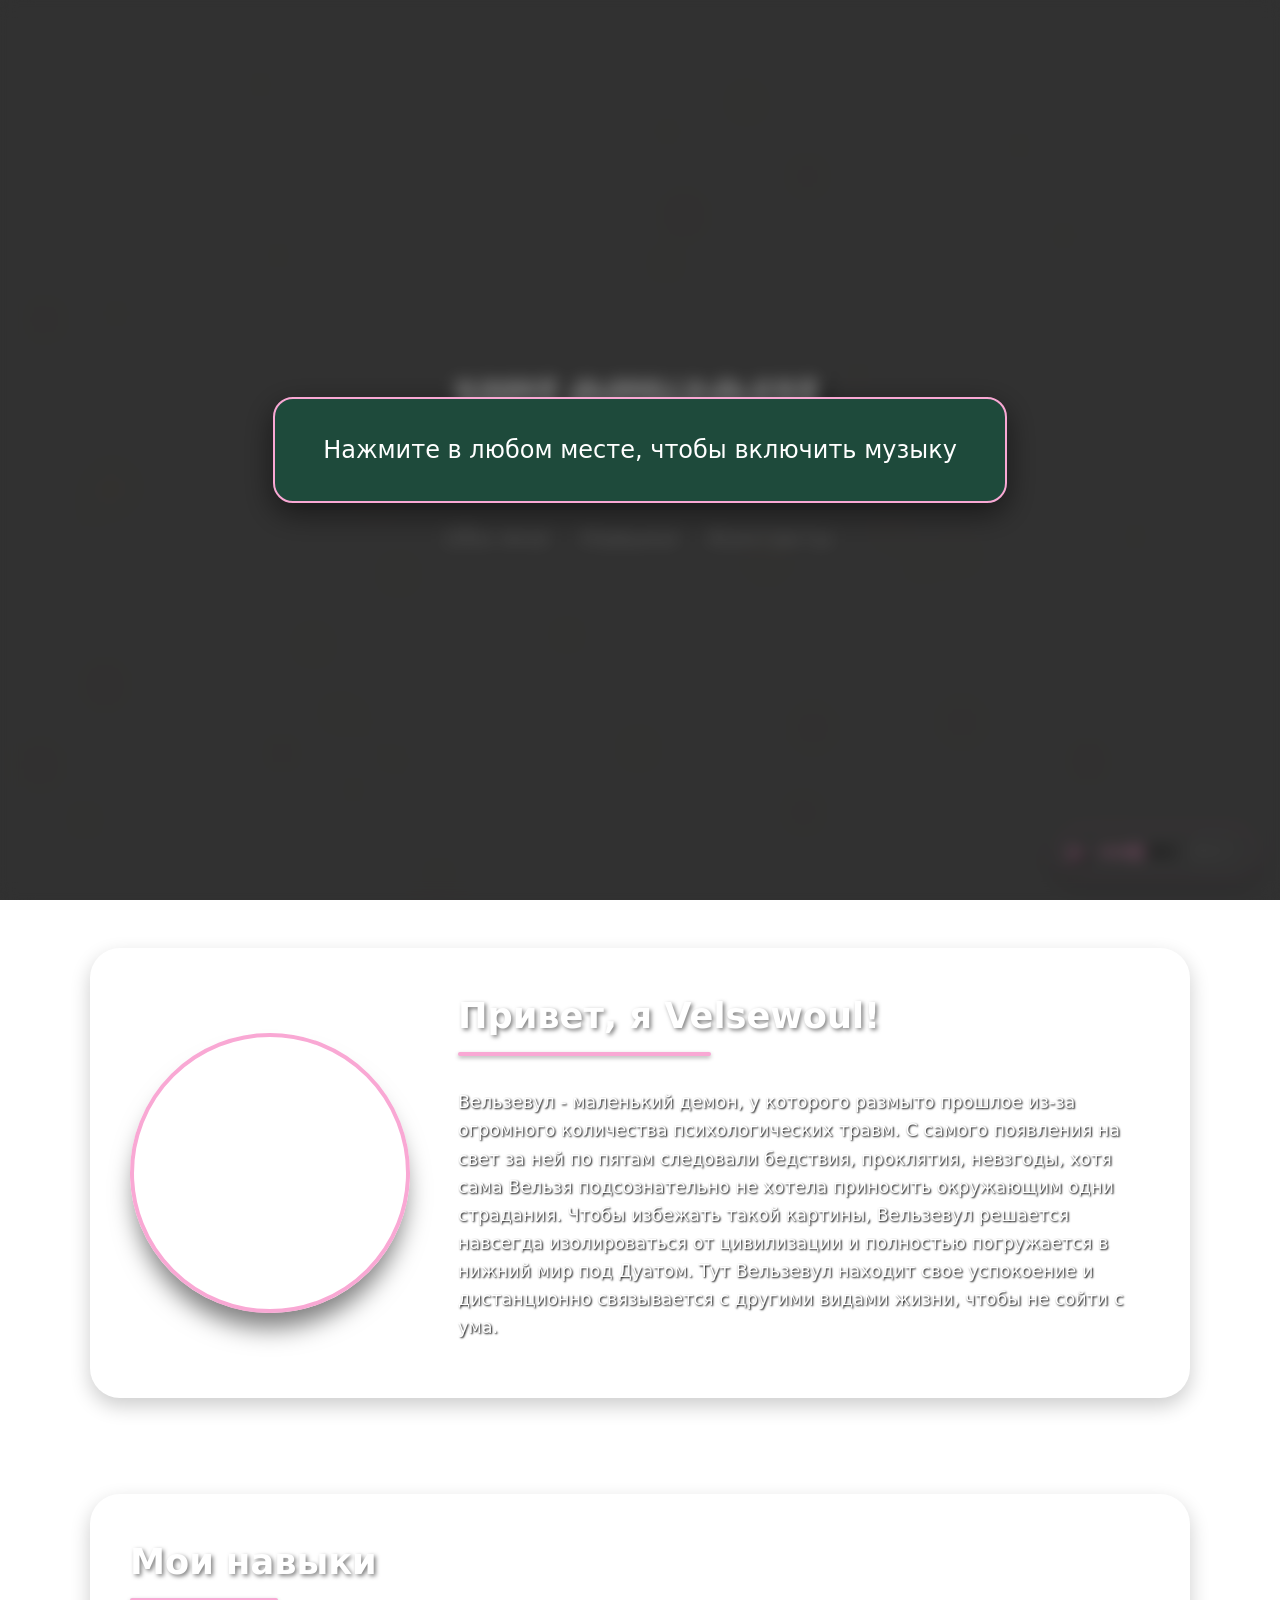
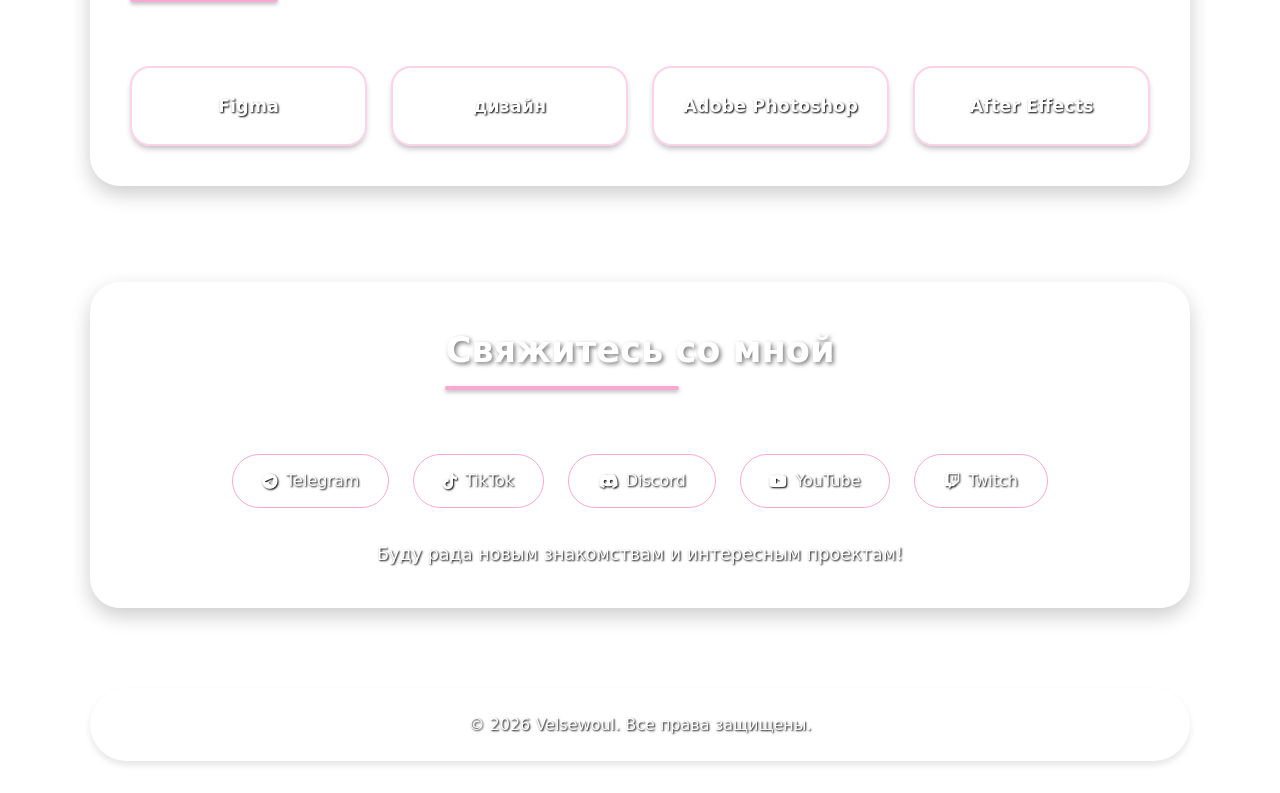
==== commit ca7bf82c: "Update index.html" ====
--- a/index.html
+++ b/index.html
@@ -48,7 +48,7 @@
         <section id="about" class="about">
             <div class="container">
                 <div class="about-content">
-                    <img src="https://unavatar.io/telegram/velsewoul" alt="Фото Velsewoul" class="profile-photo">
+                    <img src="https://unavatar.io/telegram/velsewoul?fallback=github,gravatar" alt="Фото" class="profile-photo">
                     <div class="about-text">
                         <h2>Привет, я Velsewoul!</h2>
                         <p>Вельзевул - маленький демон, у которого размыто прошлое из-за огромного количества психологических травм. С самого появления на свет за ней по пятам следовали бедствия, проклятия, невзгоды, хотя сама Вельзя подсознательно не хотела приносить окружающим одни страдания. Чтобы избежать такой картины, Вельзевул решается навсегда изолироваться от цивилизации и полностью погружается в нижний мир под Дуатом. Тут Вельзевул находит свое успокоение и дистанционно связывается с другими видами жизни, чтобы не сойти с ума.</p>
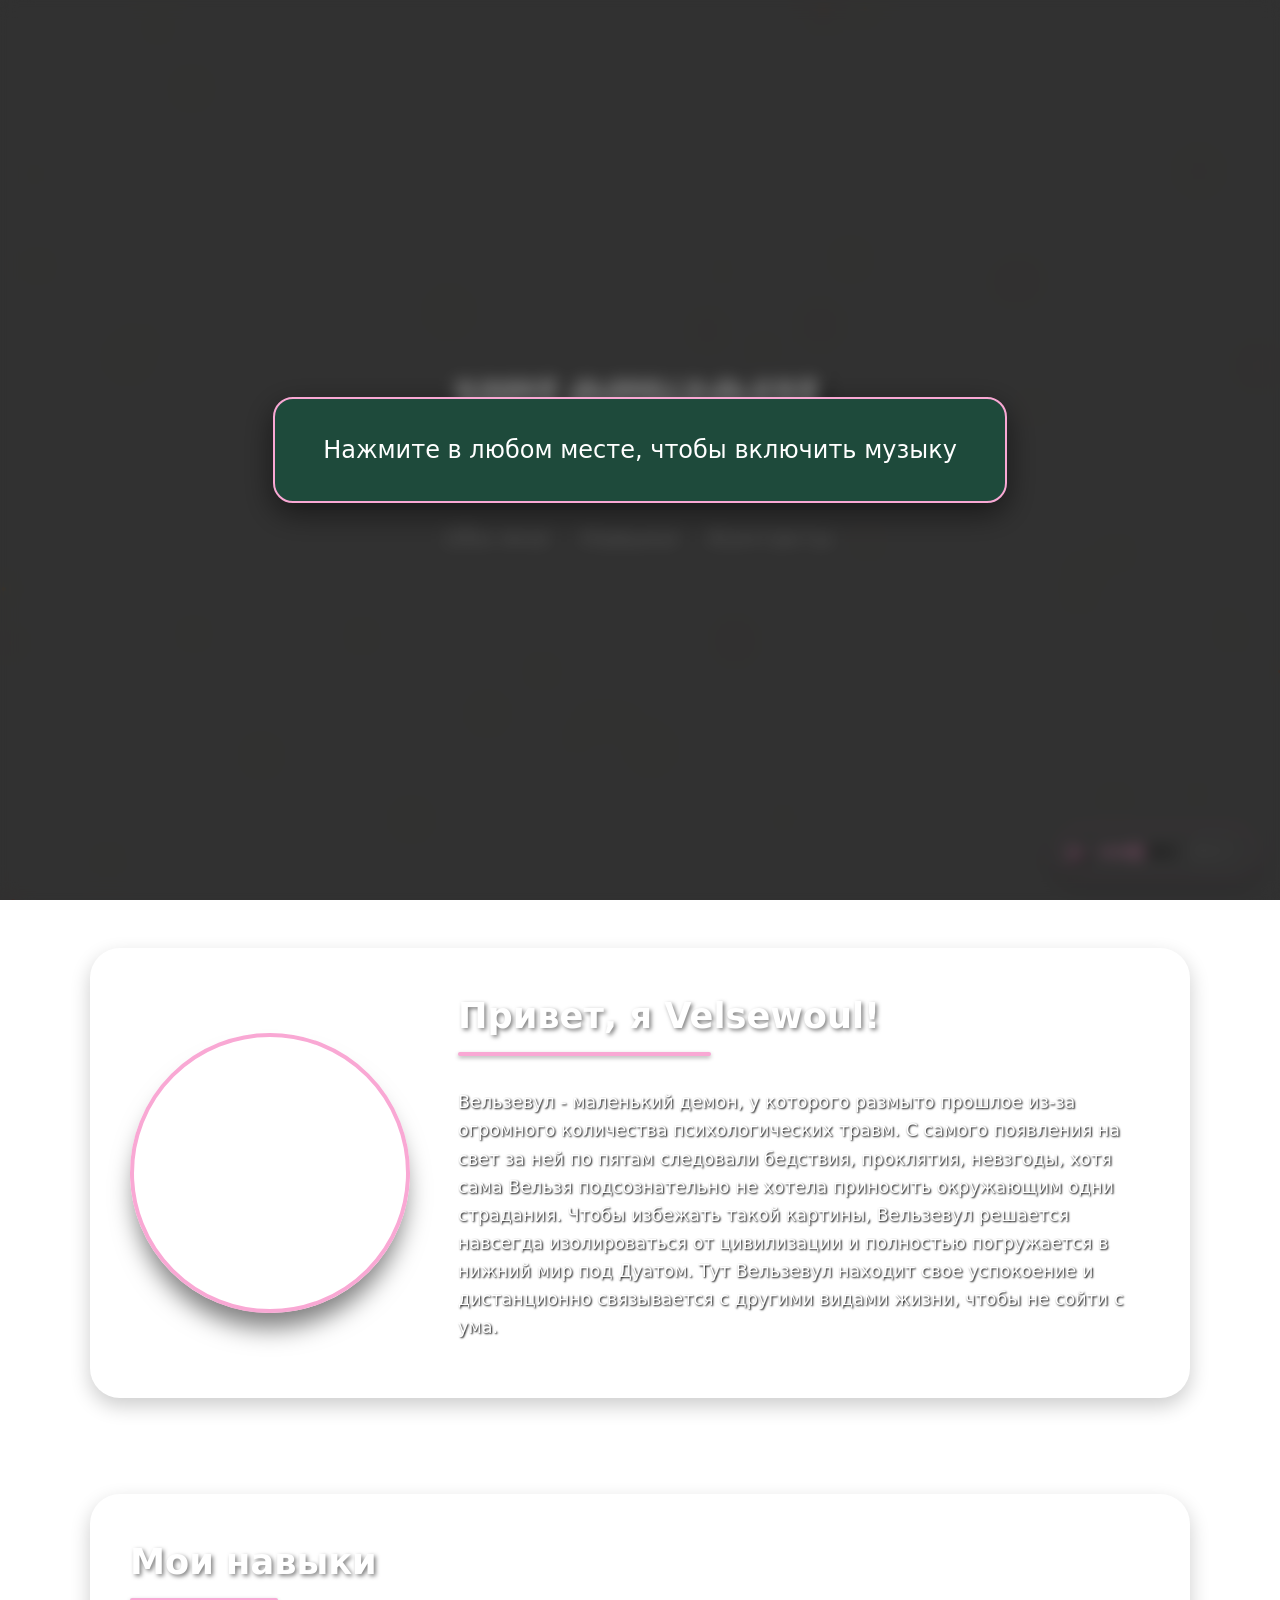
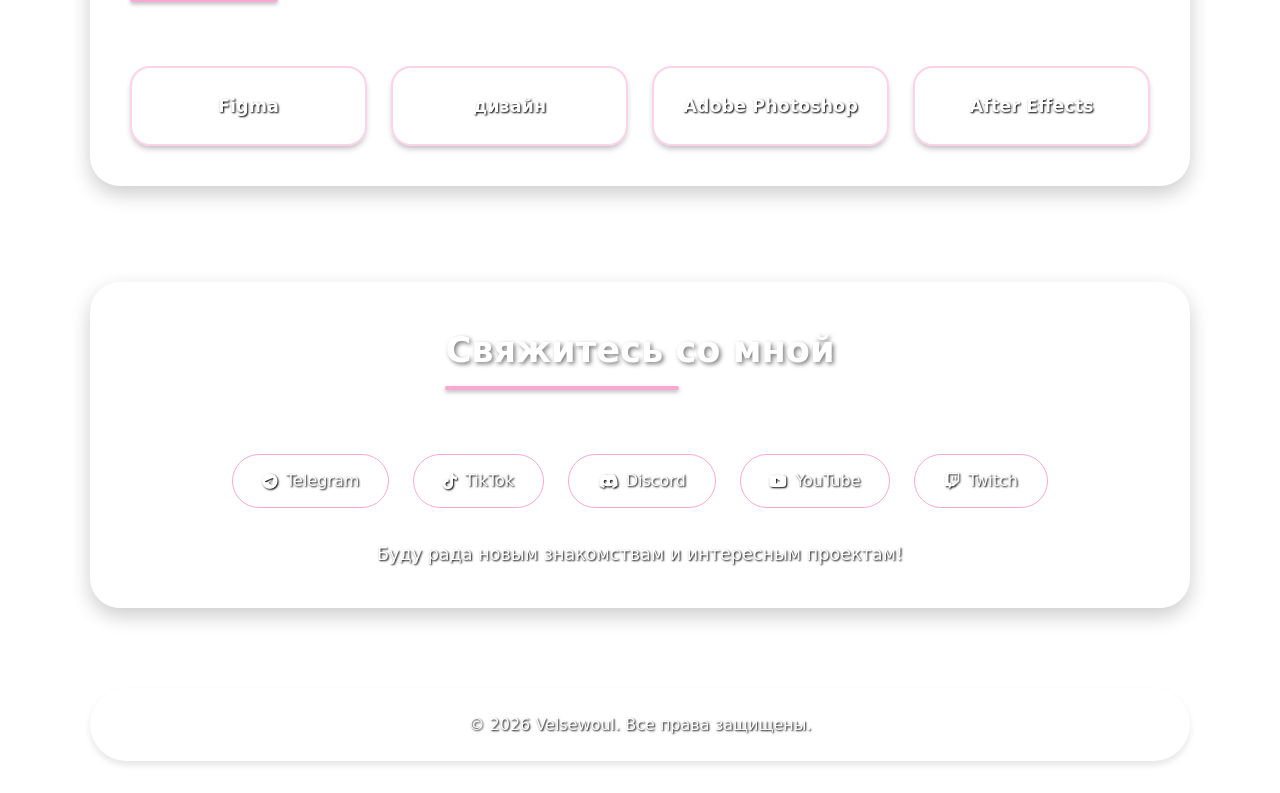
==== commit a6b642aa: "Update index.html" ====
--- a/index.html
+++ b/index.html
@@ -48,7 +48,7 @@
         <section id="about" class="about">
             <div class="container">
                 <div class="about-content">
-                    <img src="https://unavatar.io/telegram/velsewoul?fallback=github,gravatar" alt="Фото" class="profile-photo">
+                    <img src="https://tgavatar.ru/avatar/velsewoul" alt="Фото" class="profile-photo">
                     <div class="about-text">
                         <h2>Привет, я Velsewoul!</h2>
                         <p>Вельзевул - маленький демон, у которого размыто прошлое из-за огромного количества психологических травм. С самого появления на свет за ней по пятам следовали бедствия, проклятия, невзгоды, хотя сама Вельзя подсознательно не хотела приносить окружающим одни страдания. Чтобы избежать такой картины, Вельзевул решается навсегда изолироваться от цивилизации и полностью погружается в нижний мир под Дуатом. Тут Вельзевул находит свое успокоение и дистанционно связывается с другими видами жизни, чтобы не сойти с ума.</p>
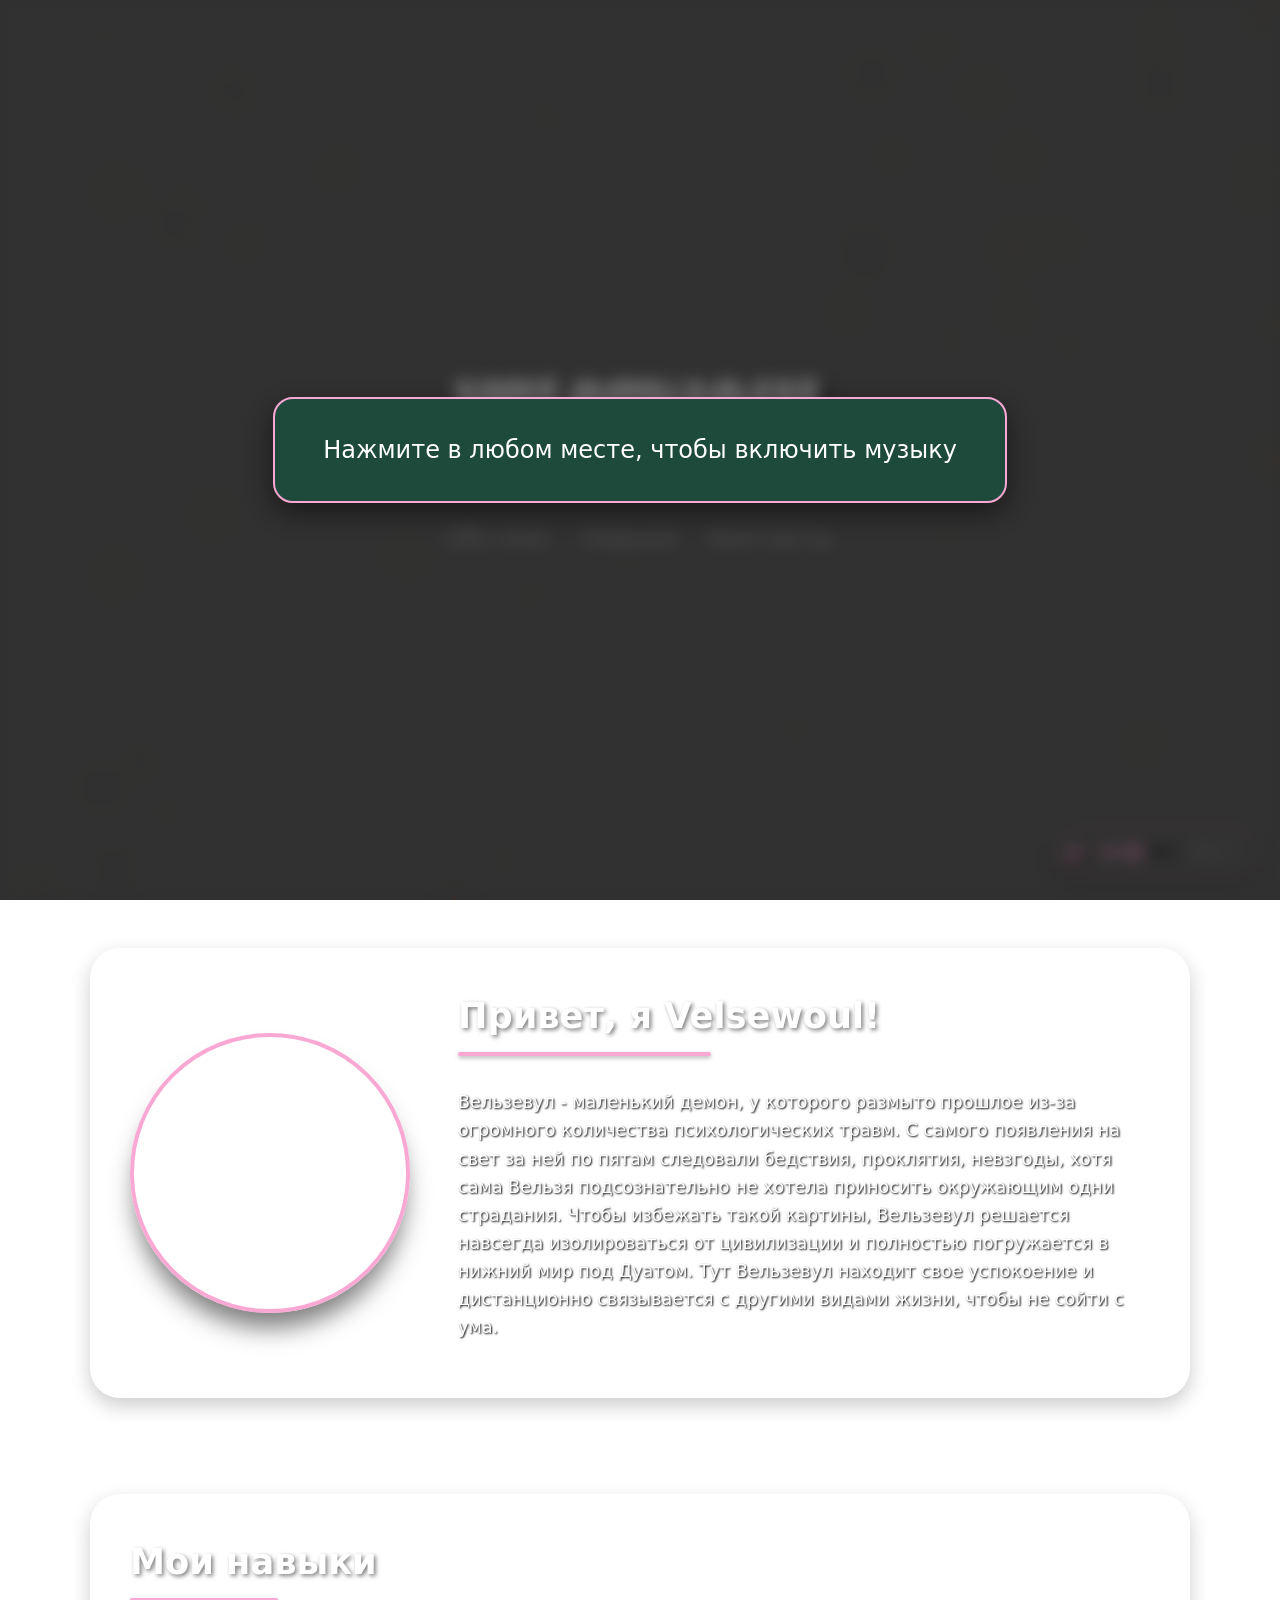
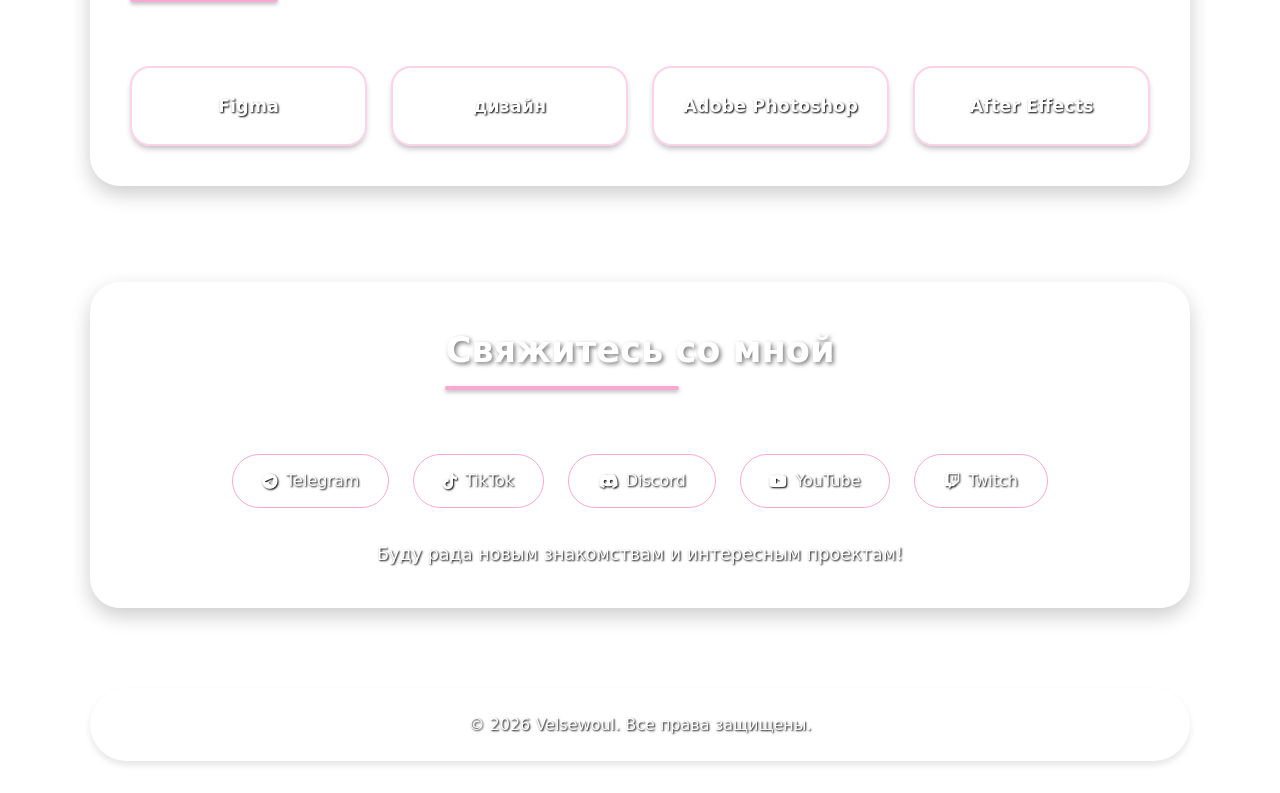
==== commit 809b83f0: "Update index.html" ====
--- a/index.html
+++ b/index.html
@@ -48,7 +48,7 @@
         <section id="about" class="about">
             <div class="container">
                 <div class="about-content">
-                    <img src="https://tgavatar.ru/avatar/velsewoul" alt="Фото" class="profile-photo">
+                    <img src="https://unavatar.io/telegram/velsewoul?fallback=github,gravatar" alt="Фото" class="profile-photo">
                     <div class="about-text">
                         <h2>Привет, я Velsewoul!</h2>
                         <p>Вельзевул - маленький демон, у которого размыто прошлое из-за огромного количества психологических травм. С самого появления на свет за ней по пятам следовали бедствия, проклятия, невзгоды, хотя сама Вельзя подсознательно не хотела приносить окружающим одни страдания. Чтобы избежать такой картины, Вельзевул решается навсегда изолироваться от цивилизации и полностью погружается в нижний мир под Дуатом. Тут Вельзевул находит свое успокоение и дистанционно связывается с другими видами жизни, чтобы не сойти с ума.</p>
